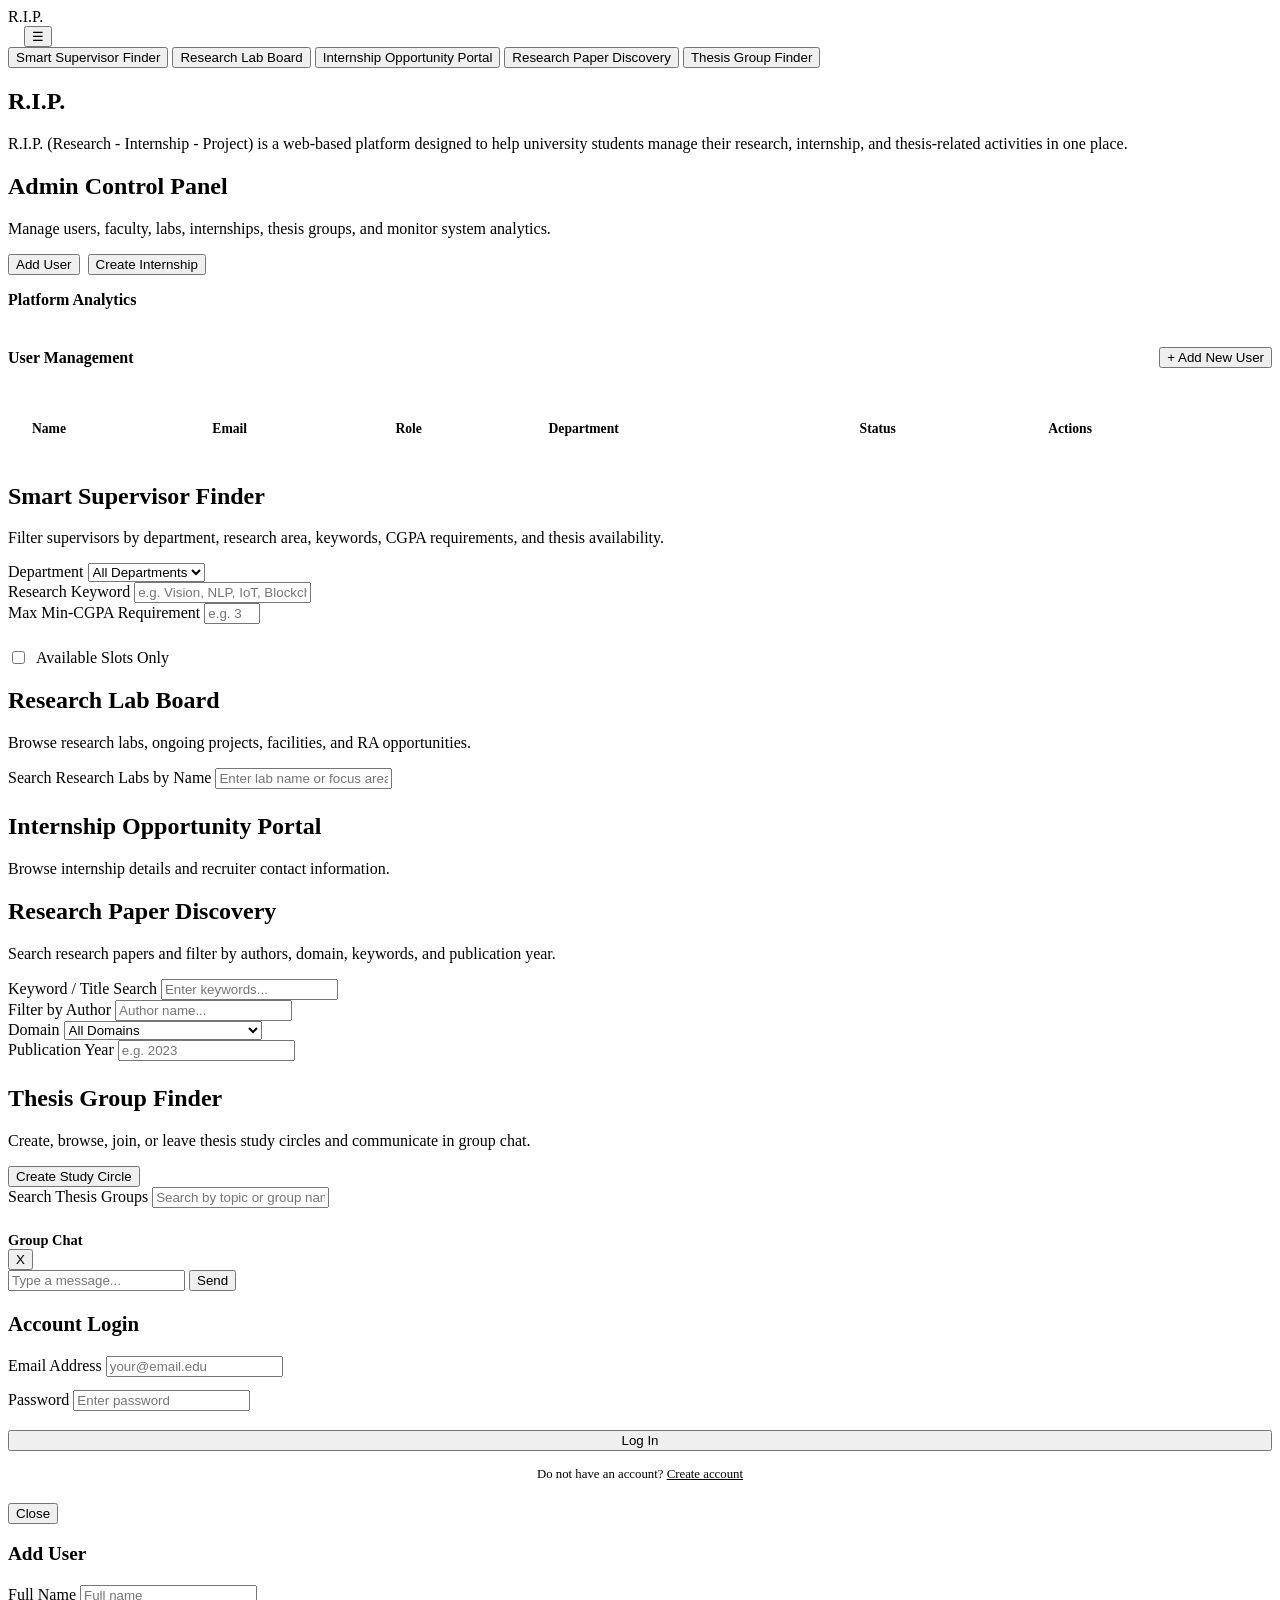
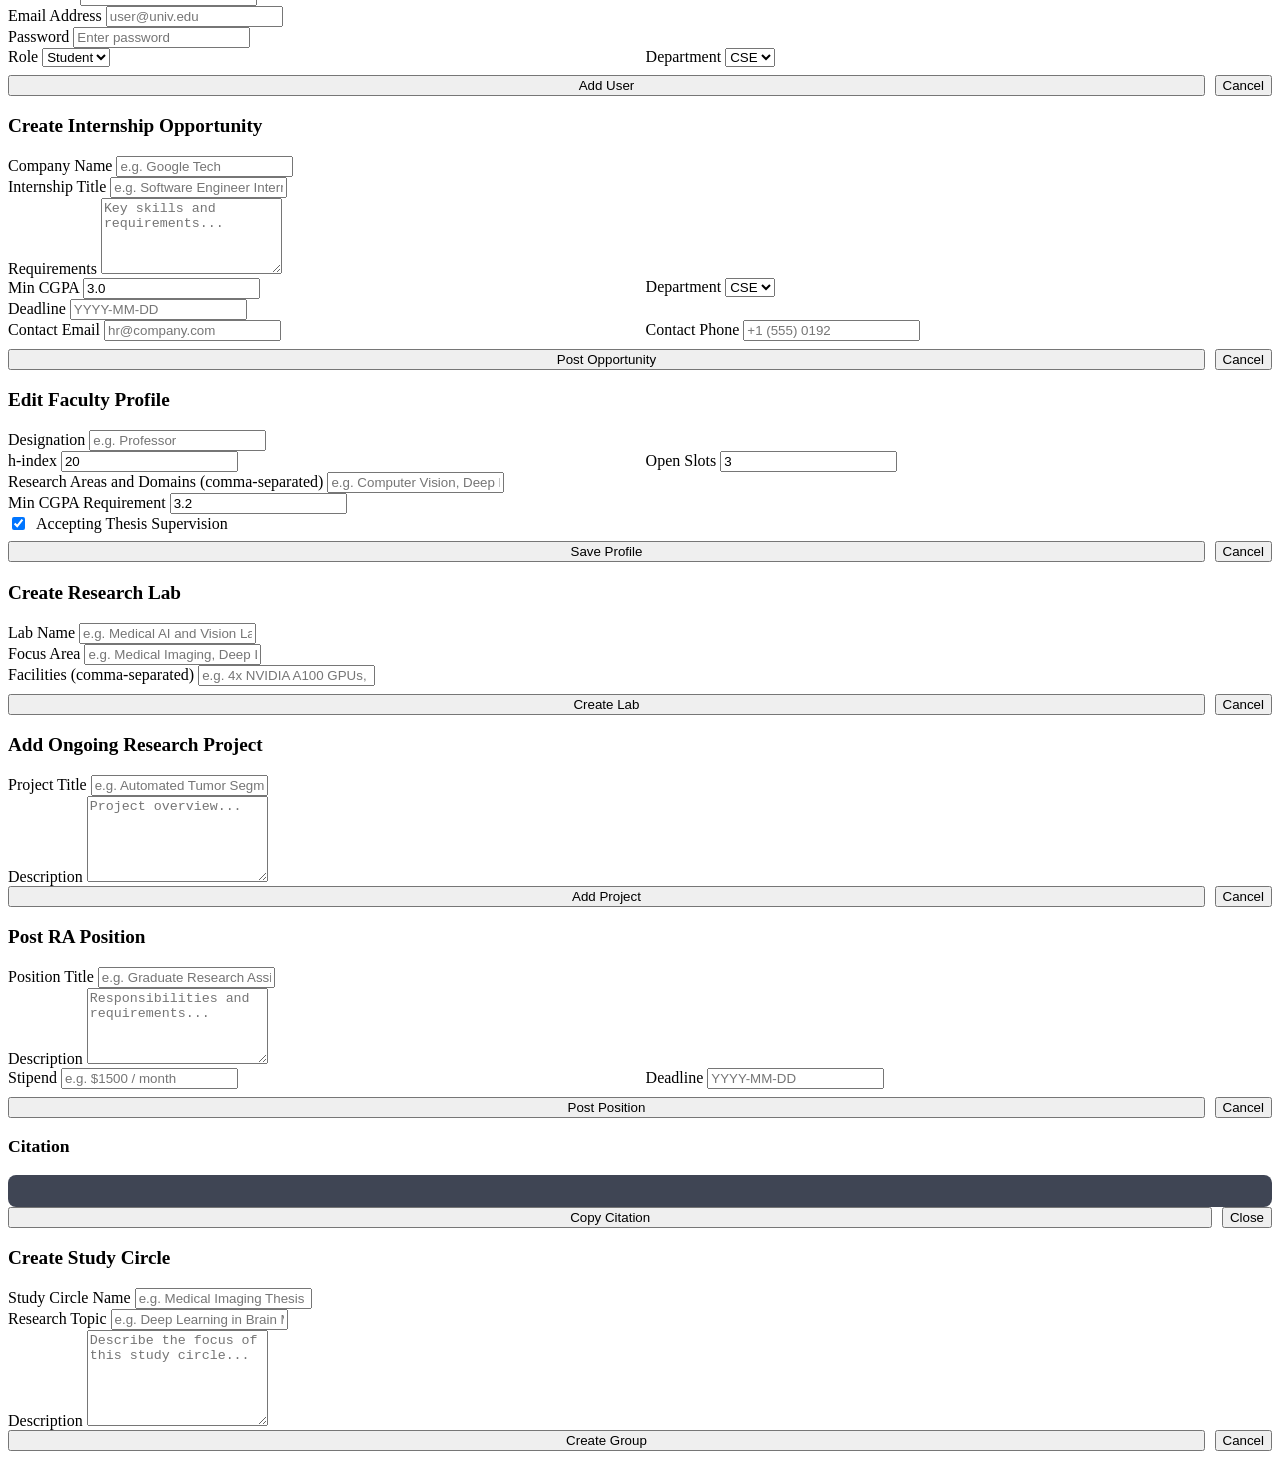
==== rip_app_v2/templates/index.html @ b1d3bd8e "Initial project setup" ====
<!DOCTYPE html>
<html lang="en">
<head>
  <meta charset="UTF-8">
  <meta name="viewport" content="width=device-width, initial-scale=1.0">
  <title>R.I.P. Platform</title>
  <meta name="description" content="R.I.P. (Research - Internship - Project) is a web-based platform designed to help university students manage their research, internship, and thesis-related activities in one place.">
  <link rel="stylesheet" href="/static/css/style.css">
  <link href="https://fonts.googleapis.com/css2?family=Inter:wght@400;500;600;700;800;900&display=swap" rel="stylesheet">
</head>
<body>

<!-- NAVBAR -->
<header>
  <div class="nav-container">
    <div class="brand" onclick="showLandingPage()">
      <span>R.I.P.</span>
    </div>
    <div style="display:flex; align-items:center; gap:1rem;">
      <div id="userNavStatus" class="user-nav-status"></div>
      <button id="hamburgerBtn" class="hamburger-btn" onclick="toggleMenuDrawer()" title="Menu">&#9776;</button>
    </div>
  </div>
</header>

<!-- HAMBURGER MENU DRAWER -->
<!-- Removed: interest-matching, faculty-explorer, availability-tracker, teammate-finder, discussion-forums -->
<div id="menuDrawer" class="menu-drawer">
  <button id="adminMenuItem" class="menu-item" style="display:none; color:var(--accent-pink); font-weight:700;" onclick="switchView('admin-panel')">Admin Control Panel</button>
  <button class="menu-item" onclick="switchView('supervisor-finder')">Smart Supervisor Finder</button>
  <button class="menu-item" onclick="switchView('lab-board')">Research Lab Board</button>
  <button class="menu-item" onclick="switchView('internship-portal')">Internship Opportunity Portal</button>
  <button class="menu-item" onclick="switchView('paper-discovery')">Research Paper Discovery</button>
  <button id="thesisGroupMenuItem" class="menu-item" onclick="switchView('thesis-groups')">Thesis Group Finder</button>
</div>

<!-- MAIN WRAPPER -->
<div class="main-wrapper">
  <main class="content-area">

    <!-- LANDING PAGE (DEFAULT) -->
    <section id="landing-panel" class="view-panel active">
      <div class="landing-container">
        <h1 class="landing-title">R.I.P.</h1>
        <p class="landing-description">
          R.I.P. (Research - Internship - Project) is a web-based platform designed to help university students manage their research, internship, and thesis-related activities in one place.
        </p>
        <div id="landingAuthSection"></div>
      </div>
    </section>

    <!-- ADMIN CONTROL PANEL -->
    <section id="admin-panel" class="view-panel">
      <div class="panel-header">
        <div>
          <h2 class="panel-title" style="color:var(--accent-pink);">Admin Control Panel</h2>
          <p class="panel-subtitle">Manage users, faculty, labs, internships, thesis groups, and monitor system analytics.</p>
        </div>
        <div style="display:flex; gap:0.5rem;">
          <button class="btn btn-sm btn-cyan" onclick="openAddUserModal()">Add User</button>
          <button class="btn btn-sm btn-secondary" onclick="openAdminAddInternshipModal()">Create Internship</button>
        </div>
      </div>

      <div style="margin-bottom:1.5rem;">
        <h3 style="font-size:1rem; font-weight:700; margin-bottom:0.8rem;">Platform Analytics</h3>
        <div id="adminStatsContainer"></div>
      </div>

      <div>
        <div style="display:flex; justify-content:space-between; align-items:center; margin-bottom:0.8rem;">
          <h3 style="font-size:1rem; font-weight:700;">User Management</h3>
          <button class="btn btn-sm btn-cyan" onclick="openAddUserModal()">+ Add New User</button>
        </div>
        <div style="overflow-x:auto; background:var(--bg-card); border:1px solid var(--border-color); border-radius:var(--radius); padding:1rem;">
          <table style="width:100%; border-collapse:collapse; text-align:left; font-size:0.85rem;">
            <thead>
              <tr style="border-bottom:1px solid var(--border-color); color:var(--text-muted);">
                <th style="padding:0.6rem 0.5rem;">Name</th>
                <th style="padding:0.6rem 0.5rem;">Email</th>
                <th style="padding:0.6rem 0.5rem;">Role</th>
                <th style="padding:0.6rem 0.5rem;">Department</th>
                <th style="padding:0.6rem 0.5rem;">Status</th>
                <th style="padding:0.6rem 0.5rem;">Actions</th>
              </tr>
            </thead>
            <tbody id="adminUsersTableBody"></tbody>
          </table>
        </div>
      </div>
    </section>

    <!-- FEATURE 1: Smart Supervisor Finder (KEPT) -->
    <section id="supervisor-finder" class="view-panel">
      <div class="panel-header">
        <div>
          <h2 class="panel-title">Smart Supervisor Finder</h2>
          <p class="panel-subtitle">Filter supervisors by department, research area, keywords, CGPA requirements, and thesis availability.</p>
        </div>
      </div>
      <div class="form-grid">
        <div class="form-group">
          <label>Department</label>
          <select id="finderDept" onchange="loadSupervisors()">
            <option value="">All Departments</option>
            <option value="CSE">CSE</option>
            <option value="EEE">EEE</option>
            <option value="BBA">BBA</option>
          </select>
        </div>
        <div class="form-group">
          <label>Research Keyword</label>
          <input type="text" id="finderKeyword" placeholder="e.g. Vision, NLP, IoT, Blockchain" oninput="loadSupervisors()">
        </div>
        <div class="form-group">
          <label>Max Min-CGPA Requirement</label>
          <input type="number" step="0.1" min="0" max="4" id="finderCgpa" placeholder="e.g. 3.5" oninput="loadSupervisors()">
        </div>
        <div class="form-group" style="display:flex; align-items:center; gap:0.5rem; margin-top:1.5rem;">
          <input type="checkbox" id="finderAvail" onchange="loadSupervisors()" style="width:auto; accent-color:var(--accent-cyan);">
          <label for="finderAvail" style="cursor:pointer;">Available Slots Only</label>
        </div>
      </div>
      <div class="card-grid" id="supervisorList"></div>
    </section>

    <!-- FEATURE 2: Research Lab Board (KEPT) -->
    <section id="lab-board" class="view-panel">
      <div class="panel-header">
        <div>
          <h2 class="panel-title">Research Lab Board</h2>
          <p class="panel-subtitle">Browse research labs, ongoing projects, facilities, and RA opportunities.</p>
        </div>
        <button id="createLabBtn" class="btn btn-sm btn-cyan" style="display:none;" onclick="openCreateLabModal()">Create Research Lab</button>
      </div>
      <div class="form-group" style="max-width:400px; margin-bottom:1.5rem;">
        <label>Search Research Labs by Name</label>
        <input type="text" id="labSearchInput" placeholder="Enter lab name or focus area..." oninput="loadLabBoard()">
      </div>
      <div class="card-grid" id="labList"></div>
    </section>

    <!-- FEATURE 3: Internship Opportunity Portal (KEPT) -->
    <section id="internship-portal" class="view-panel">
      <div class="panel-header">
        <div>
          <h2 class="panel-title">Internship Opportunity Portal</h2>
          <p class="panel-subtitle">Browse internship details and recruiter contact information.</p>
        </div>
        <button id="adminAddInternshipBtn" class="btn btn-sm btn-cyan" style="display:none;" onclick="openAdminAddInternshipModal()">Create Internship</button>
      </div>
      <div class="card-grid" id="internshipList"></div>
    </section>

    <!-- FEATURE 4: Research Paper Discovery (KEPT) -->
    <section id="paper-discovery" class="view-panel">
      <div class="panel-header">
        <div>
          <h2 class="panel-title">Research Paper Discovery</h2>
          <p class="panel-subtitle">Search research papers and filter by authors, domain, keywords, and publication year.</p>
        </div>
      </div>
      <div class="form-grid" style="margin-bottom:1.5rem;">
        <div class="form-group">
          <label>Keyword / Title Search</label>
          <input type="text" id="paperSearchInput" placeholder="Enter keywords..." list="paperSuggestions" oninput="runPaperSearch()">
          <datalist id="paperSuggestions"></datalist>
        </div>
        <div class="form-group">
          <label>Filter by Author</label>
          <input type="text" id="paperAuthorFilter" placeholder="Author name..." oninput="runPaperSearch()">
        </div>
        <div class="form-group">
          <label>Domain</label>
          <select id="paperDomainFilter" onchange="runPaperSearch()">
            <option value="">All Domains</option>
            <option value="Computer Vision">Computer Vision</option>
            <option value="Natural Language Processing">Natural Language Processing</option>
            <option value="Cybersecurity">Cybersecurity</option>
            <option value="Robotics & IoT">Robotics & IoT</option>
          </select>
        </div>
        <div class="form-group">
          <label>Publication Year</label>
          <input type="number" id="paperYearFilter" placeholder="e.g. 2023" oninput="runPaperSearch()">
        </div>
      </div>
      <div class="card-grid" id="paperList"></div>
    </section>

    <!-- FEATURE 5: Thesis Group Finder (KEPT) -->
    <section id="thesis-groups" class="view-panel">
      <div class="panel-header">
        <div>
          <h2 class="panel-title">Thesis Group Finder</h2>
          <p class="panel-subtitle">Create, browse, join, or leave thesis study circles and communicate in group chat.</p>
        </div>
        <button class="btn btn-sm btn-cyan" onclick="openNewGroupModal()">Create Study Circle</button>
      </div>
      <div class="form-group" style="max-width:400px; margin-bottom:1.5rem;">
        <label>Search Thesis Groups</label>
        <input type="text" id="groupSearchInput" placeholder="Search by topic or group name..." oninput="loadThesisGroups()">
      </div>
      <div class="card-grid" id="thesisGroupList"></div>
    </section>

  </main>
</div>

<!-- REAL-TIME GROUP CHAT DRAWER -->
<div id="chatDrawer" class="chat-drawer">
  <div class="chat-header">
    <div id="chatHeaderTitle" style="font-weight:700; font-size:0.9rem;">Group Chat</div>
    <button class="btn btn-sm btn-secondary" onclick="closeChat()">X</button>
  </div>
  <div id="chatMessages" class="chat-messages"></div>
  <div class="chat-input-row">
    <input type="text" id="chatInput" placeholder="Type a message..." onkeydown="if(event.key==='Enter') sendChatMessage()">
    <button class="btn btn-sm" onclick="sendChatMessage()">Send</button>
  </div>
</div>

<!-- AUTHENTICATION MODAL -->
<div id="authModal" class="modal-overlay">
  <div class="modal-box">
    <h3 id="authModalTitle" style="font-size:1.3rem; font-weight:700;">Account Login</h3>
    <div id="loginForm">
      <div class="form-group" style="margin-bottom:0.8rem;">
        <label>Email Address</label>
        <input type="email" id="loginEmail" placeholder="your@email.edu">
      </div>
      <div class="form-group" style="margin-bottom:1.2rem;">
        <label>Password</label>
        <input type="password" id="loginPassword" placeholder="Enter password">
      </div>
      <button class="btn btn-cyan" style="width:100%;" onclick="submitLogin()">Log In</button>
      <p style="font-size:0.8rem; color:var(--text-muted); text-align:center; margin-top:1rem;">
        Do not have an account? <a href="#" onclick="toggleAuthMode('signup')" style="color:var(--accent-cyan);">Create account</a>
      </p>
    </div>
    <div id="signupForm" style="display:none;">
      <div class="form-group" style="margin-bottom:0.7rem;">
        <label>Full Name</label>
        <input type="text" id="signupName" placeholder="Full name">
      </div>
      <div class="form-group" style="margin-bottom:0.7rem;">
        <label>Email Address</label>
        <input type="email" id="signupEmail" placeholder="your@email.edu">
      </div>
      <div class="form-group" style="margin-bottom:0.7rem;">
        <label>Password (Minimum 8 characters)</label>
        <input type="password" id="signupPassword" minlength="8" placeholder="At least 8 characters">
      </div>
      <div style="display:grid; grid-template-columns:1fr 1fr; gap:0.7rem; margin-bottom:0.7rem;">
        <div class="form-group">
          <label>Role</label>
          <select id="signupRole">
            <option value="Student">Student</option>
            <option value="Faculty">Faculty</option>
            <option value="Admin">Admin</option>
          </select>
        </div>
        <div class="form-group">
          <label>Department</label>
          <select id="signupDept">
            <option value="CSE">CSE</option>
            <option value="EEE">EEE</option>
            <option value="BBA">BBA</option>
          </select>
        </div>
      </div>
      <button class="btn btn-cyan" style="width:100%; margin-top:0.5rem;" onclick="submitSignup()">Create Account</button>
      <p style="font-size:0.8rem; color:var(--text-muted); text-align:center; margin-top:1rem;">
        Already have an account? <a href="#" onclick="toggleAuthMode('login')" style="color:var(--accent-cyan);">Log in</a>
      </p>
    </div>
    <button class="btn btn-secondary btn-sm" style="align-self:center; margin-top:0.5rem;" onclick="closeAuthModal()">Close</button>
  </div>
</div>

<!-- ADMIN ADD USER MODAL -->
<div id="addUserModal" class="modal-overlay">
  <div class="modal-box">
    <h3 style="font-size:1.2rem; font-weight:700;">Add User</h3>
    <div class="form-group">
      <label>Full Name</label>
      <input type="text" id="addUserName" placeholder="Full name">
    </div>
    <div class="form-group">
      <label>Email Address</label>
      <input type="email" id="addUserEmail" placeholder="user@univ.edu">
    </div>
    <div class="form-group">
      <label>Password</label>
      <input type="password" id="addUserPassword" placeholder="Enter password">
    </div>
    <div style="display:grid; grid-template-columns:1fr 1fr; gap:0.7rem;">
      <div class="form-group">
        <label>Role</label>
        <select id="addUserRole">
          <option value="Student">Student</option>
          <option value="Faculty">Faculty</option>
          <option value="Admin">Admin</option>
        </select>
      </div>
      <div class="form-group">
        <label>Department</label>
        <select id="addUserDept">
          <option value="CSE">CSE</option>
          <option value="EEE">EEE</option>
          <option value="BBA">BBA</option>
        </select>
      </div>
    </div>
    <div style="display:flex; gap:0.6rem; margin-top:0.5rem;">
      <button class="btn btn-cyan" style="flex:1;" onclick="submitAddUser()">Add User</button>
      <button class="btn btn-secondary" onclick="closeAddUserModal()">Cancel</button>
    </div>
  </div>
</div>

<!-- ADMIN CREATE INTERNSHIP MODAL -->
<div id="adminInternshipModal" class="modal-overlay">
  <div class="modal-box">
    <h3 style="font-size:1.2rem; font-weight:700;">Create Internship Opportunity</h3>
    <div class="form-group">
      <label>Company Name</label>
      <input type="text" id="adminIntCompany" placeholder="e.g. Google Tech">
    </div>
    <div class="form-group">
      <label>Internship Title</label>
      <input type="text" id="adminIntTitle" placeholder="e.g. Software Engineer Intern">
    </div>
    <div class="form-group">
      <label>Requirements</label>
      <textarea id="adminIntReqs" placeholder="Key skills and requirements..." style="height:70px;"></textarea>
    </div>
    <div style="display:grid; grid-template-columns:1fr 1fr; gap:0.7rem;">
      <div class="form-group">
        <label>Min CGPA</label>
        <input type="number" step="0.1" id="adminIntCgpa" value="3.0">
      </div>
      <div class="form-group">
        <label>Department</label>
        <select id="adminIntDept">
          <option value="CSE">CSE</option>
          <option value="EEE">EEE</option>
          <option value="BBA">BBA</option>
        </select>
      </div>
    </div>
    <div class="form-group">
      <label>Deadline</label>
      <input type="text" id="adminIntDeadline" placeholder="YYYY-MM-DD">
    </div>
    <div style="display:grid; grid-template-columns:1fr 1fr; gap:0.7rem;">
      <div class="form-group">
        <label>Contact Email</label>
        <input type="email" id="adminIntEmail" placeholder="hr@company.com">
      </div>
      <div class="form-group">
        <label>Contact Phone</label>
        <input type="text" id="adminIntPhone" placeholder="+1 (555) 0192">
      </div>
    </div>
    <div style="display:flex; gap:0.6rem; margin-top:0.5rem;">
      <button class="btn btn-cyan" style="flex:1;" onclick="submitAdminAddInternship()">Post Opportunity</button>
      <button class="btn btn-secondary" onclick="closeAdminAddInternshipModal()">Cancel</button>
    </div>
  </div>
</div>

<!-- FACULTY EDIT PROFILE MODAL -->
<div id="editFacultyProfileModal" class="modal-overlay">
  <div class="modal-box">
    <h3 style="font-size:1.2rem; font-weight:700;">Edit Faculty Profile</h3>
    <div class="form-group">
      <label>Designation</label>
      <input type="text" id="editFacDesignation" placeholder="e.g. Professor">
    </div>
    <div style="display:grid; grid-template-columns:1fr 1fr; gap:0.7rem;">
      <div class="form-group">
        <label>h-index</label>
        <input type="number" id="editFacHIndex" value="20">
      </div>
      <div class="form-group">
        <label>Open Slots</label>
        <input type="number" id="editFacSlots" value="3">
      </div>
    </div>
    <div class="form-group">
      <label>Research Areas and Domains (comma-separated)</label>
      <input type="text" id="editFacDomains" placeholder="e.g. Computer Vision, Deep Learning">
    </div>
    <div class="form-group">
      <label>Min CGPA Requirement</label>
      <input type="number" step="0.1" id="editFacMinCgpa" value="3.2">
    </div>
    <div class="form-group" style="display:flex; align-items:center; gap:0.5rem;">
      <input type="checkbox" id="editFacThesisAvail" checked style="width:auto; accent-color:var(--accent-cyan);">
      <label for="editFacThesisAvail" style="cursor:pointer;">Accepting Thesis Supervision</label>
    </div>
    <div style="display:flex; gap:0.6rem; margin-top:0.5rem;">
      <button class="btn btn-cyan" style="flex:1;" onclick="submitEditFacultyProfile()">Save Profile</button>
      <button class="btn btn-secondary" onclick="closeEditFacultyProfileModal()">Cancel</button>
    </div>
  </div>
</div>

<!-- FACULTY CREATE LAB MODAL -->
<div id="createLabModal" class="modal-overlay">
  <div class="modal-box">
    <h3 style="font-size:1.2rem; font-weight:700;">Create Research Lab</h3>
    <div class="form-group">
      <label>Lab Name</label>
      <input type="text" id="newLabName" placeholder="e.g. Medical AI and Vision Lab">
    </div>
    <div class="form-group">
      <label>Focus Area</label>
      <input type="text" id="newLabArea" placeholder="e.g. Medical Imaging, Deep Learning">
    </div>
    <div class="form-group">
      <label>Facilities (comma-separated)</label>
      <input type="text" id="newLabFacilities" placeholder="e.g. 4x NVIDIA A100 GPUs, Brain MRI Dataset">
    </div>
    <div style="display:flex; gap:0.6rem; margin-top:0.5rem;">
      <button class="btn btn-cyan" style="flex:1;" onclick="submitCreateLab()">Create Lab</button>
      <button class="btn btn-secondary" onclick="closeCreateLabModal()">Cancel</button>
    </div>
  </div>
</div>

<!-- FACULTY ADD LAB PROJECT MODAL -->
<div id="addLabProjectModal" class="modal-overlay">
  <div class="modal-box">
    <h3 style="font-size:1.2rem; font-weight:700;">Add Ongoing Research Project</h3>
    <div class="form-group">
      <label>Project Title</label>
      <input type="text" id="newProjectLabTitle" placeholder="e.g. Automated Tumor Segmentation">
    </div>
    <div class="form-group">
      <label>Description</label>
      <textarea id="newProjectLabDesc" placeholder="Project overview..." style="height:80px;"></textarea>
    </div>
    <div style="display:flex; gap:0.6rem;">
      <button class="btn btn-cyan" style="flex:1;" onclick="submitAddLabProject()">Add Project</button>
      <button class="btn btn-secondary" onclick="closeAddLabProjectModal()">Cancel</button>
    </div>
  </div>
</div>

<!-- FACULTY POST RA OPPORTUNITY MODAL -->
<div id="postRaModal" class="modal-overlay">
  <div class="modal-box">
    <h3 style="font-size:1.2rem; font-weight:700;">Post RA Position</h3>
    <div class="form-group">
      <label>Position Title</label>
      <input type="text" id="newRaTitle" placeholder="e.g. Graduate Research Assistant">
    </div>
    <div class="form-group">
      <label>Description</label>
      <textarea id="newRaDesc" placeholder="Responsibilities and requirements..." style="height:70px;"></textarea>
    </div>
    <div style="display:grid; grid-template-columns:1fr 1fr; gap:0.7rem;">
      <div class="form-group">
        <label>Stipend</label>
        <input type="text" id="newRaStipend" placeholder="e.g. $1500 / month">
      </div>
      <div class="form-group">
        <label>Deadline</label>
        <input type="text" id="newRaDeadline" placeholder="YYYY-MM-DD">
      </div>
    </div>
    <div style="display:flex; gap:0.6rem; margin-top:0.5rem;">
      <button class="btn btn-cyan" style="flex:1;" onclick="submitPostRa()">Post Position</button>
      <button class="btn btn-secondary" onclick="closePostRaModal()">Cancel</button>
    </div>
  </div>
</div>

<!-- CITATION MODAL -->
<div id="citationModal" class="modal-overlay">
  <div class="modal-box">
    <h3 id="citationStyle" style="font-size:1.1rem; font-weight:700; color:var(--accent-cyan);">Citation</h3>
    <div id="citationOutput" style="background:rgba(15,23,42,0.8); border:1px solid var(--border-color); border-radius:8px; padding:1rem; font-size:0.87rem; line-height:1.7; user-select:all; white-space:pre-wrap;"></div>
    <div style="display:flex; gap:0.6rem;">
      <button class="btn btn-cyan" onclick="copyCitation()" style="flex:1;">Copy Citation</button>
      <button class="btn btn-secondary" onclick="closeCitationModal()">Close</button>
    </div>
  </div>
</div>

<!-- NEW THESIS GROUP MODAL -->
<div id="newGroupModal" class="modal-overlay">
  <div class="modal-box">
    <h3 style="font-size:1.2rem; font-weight:700;">Create Study Circle</h3>
    <div class="form-group">
      <label>Study Circle Name</label>
      <input type="text" id="newGroupName" placeholder="e.g. Medical Imaging Thesis Circle">
    </div>
    <div class="form-group">
      <label>Research Topic</label>
      <input type="text" id="newGroupTopic" placeholder="e.g. Deep Learning in Brain MRI">
    </div>
    <div class="form-group">
      <label>Description</label>
      <textarea id="newGroupDesc" placeholder="Describe the focus of this study circle..." style="height:90px; resize:vertical;"></textarea>
    </div>
    <div style="display:flex; gap:0.6rem;">
      <button class="btn btn-cyan" style="flex:1;" onclick="submitNewGroup()">Create Group</button>
      <button class="btn btn-secondary" onclick="closeNewGroupModal()">Cancel</button>
    </div>
  </div>
</div>

<script src="/static/js/app.js"></script>
</body>
</html>
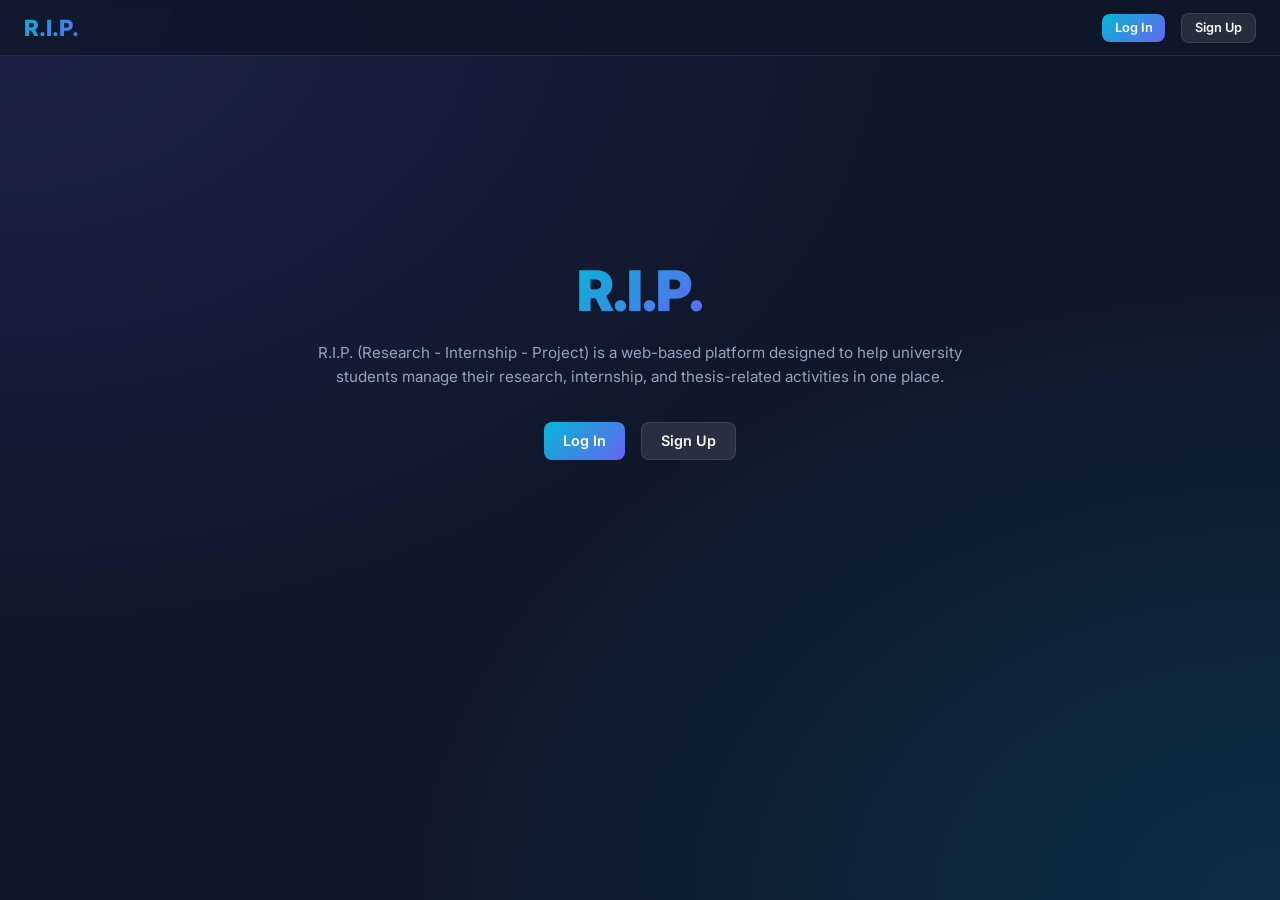
==== commit b75074e3: "Port features to rip_app_v2" ====
--- a/rip_app_v2/templates/index.html
+++ b/rip_app_v2/templates/index.html
@@ -6,6 +6,8 @@
   <title>R.I.P. Platform</title>
   <meta name="description" content="R.I.P. (Research - Internship - Project) is a web-based platform designed to help university students manage their research, internship, and thesis-related activities in one place.">
   <link rel="stylesheet" href="/static/css/style.css">
+  <link rel="stylesheet" href="/static/forums.css">
+  <link rel="stylesheet" href="/static/teammates.css">
   <link href="https://fonts.googleapis.com/css2?family=Inter:wght@400;500;600;700;800;900&display=swap" rel="stylesheet">
 </head>
 <body>
@@ -32,6 +34,9 @@
   <button class="menu-item" onclick="switchView('internship-portal')">Internship Opportunity Portal</button>
   <button class="menu-item" onclick="switchView('paper-discovery')">Research Paper Discovery</button>
   <button id="thesisGroupMenuItem" class="menu-item" onclick="switchView('thesis-groups')">Thesis Group Finder</button>
+  <button class="menu-item" onclick="switchView('discussion-forums')">Discussion Forums</button>
+  <button class="menu-item" onclick="switchView('teammate-finder')">Project Teammate Finder</button>
+  <button class="menu-item" onclick="switchView('availability-tracker')">Availability Tracker</button>
 </div>
 
 <!-- MAIN WRAPPER -->
@@ -90,6 +95,42 @@
       </div>
     </section>
 
+    <!-- FEATURE 6: Discussion Forums -->
+    <section id="discussion-forums" class="view-panel">
+      <div class="panel-header">
+        <div>
+          <h2 class="panel-title">Discussion Forums</h2>
+          <p class="panel-subtitle">Engage with peers, ask questions, and set thread reminders.</p>
+        </div>
+        <button class="btn btn-sm btn-cyan" onclick="Forums.openNewThreadModal()">+ New Thread</button>
+      </div>
+      <div id="forums-app"></div>
+    </section>
+
+    <!-- FEATURE 7: Project Teammate Finder -->
+    <section id="teammate-finder" class="view-panel">
+      <div class="panel-header">
+        <div>
+          <h2 class="panel-title">Project Teammate Finder</h2>
+          <p class="panel-subtitle">Find collaborators for your course projects and research ideas.</p>
+        </div>
+        <button class="btn btn-sm btn-cyan" onclick="Teammates.openNewPostModal()">+ Post Idea</button>
+      </div>
+      <div id="teammates-app"></div>
+    </section>
+
+    <!-- FEATURE 8: Availability Tracker -->
+    <section id="availability-tracker" class="view-panel">
+      <div class="panel-header">
+        <div>
+          <h2 class="panel-title">Availability Tracker</h2>
+          <p class="panel-subtitle">Live tracking of thesis supervision slots across faculty.</p>
+        </div>
+        <button class="btn btn-sm btn-secondary" onclick="loadAvailabilityTracker()">Refresh Status</button>
+      </div>
+      <div class="card-grid" id="trackerContainer" style="grid-template-columns: repeat(auto-fill, minmax(280px, 1fr));"></div>
+    </section>
+
     <!-- FEATURE 1: Smart Supervisor Finder (KEPT) -->
     <section id="supervisor-finder" class="view-panel">
       <div class="panel-header">
@@ -513,6 +554,8 @@
   </div>
 </div>
 
+<script src="/static/forums.js"></script>
+<script src="/static/teammates.js"></script>
 <script src="/static/js/app.js"></script>
 </body>
 </html>
--- a/static/css/style.css
+++ b/static/css/style.css
@@ -0,0 +1,524 @@
+:root {
+  --bg-dark: #0f172a;
+  --bg-card: rgba(30, 41, 59, 0.7);
+  --bg-card-hover: rgba(51, 65, 85, 0.8);
+  --accent-cyan: #06b6d4;
+  --accent-indigo: #6366f1;
+  --accent-purple: #a855f7;
+  --accent-pink: #ec4899;
+  --text-main: #f8fafc;
+  --text-muted: #94a3b8;
+  --border-color: rgba(255, 255, 255, 0.1);
+  --glass-shadow: 0 8px 32px 0 rgba(0, 0, 0, 0.37);
+  --radius: 12px;
+}
+
+* {
+  box-sizing: border-box;
+  margin: 0;
+  padding: 0;
+  font-family: 'Inter', system-ui, -apple-system, sans-serif;
+}
+
+html, body {
+  overflow-y: auto !important;
+  overflow-x: hidden;
+  min-height: 100vh;
+  background-color: var(--bg-dark);
+  background-image: 
+    radial-gradient(at 0% 0%, rgba(99, 102, 241, 0.15) 0px, transparent 50%),
+    radial-gradient(at 100% 100%, rgba(6, 182, 212, 0.15) 0px, transparent 50%);
+  color: var(--text-main);
+}
+
+body {
+  display: flex;
+  flex-direction: column;
+}
+
+/* App Header & Navbar */
+header {
+  background: rgba(15, 23, 42, 0.85);
+  backdrop-filter: blur(12px);
+  border-bottom: 1px solid var(--border-color);
+  position: sticky;
+  top: 0;
+  z-index: 100;
+}
+
+.nav-container {
+  max-width: 1400px;
+  margin: 0 auto;
+  padding: 0.8rem 1.5rem;
+  display: flex;
+  justify-content: space-between;
+  align-items: center;
+}
+
+.brand {
+  display: flex;
+  align-items: center;
+  gap: 0.75rem;
+  font-size: 1.4rem;
+  font-weight: 800;
+  background: linear-gradient(135deg, var(--accent-cyan), var(--accent-indigo));
+  -webkit-background-clip: text;
+  -webkit-text-fill-color: transparent;
+  cursor: pointer;
+}
+
+.user-nav-status {
+  display: flex;
+  align-items: center;
+  gap: 1rem;
+}
+
+.user-chip {
+  display: flex;
+  align-items: center;
+  gap: 0.5rem;
+  background: var(--bg-card);
+  padding: 0.4rem 0.9rem;
+  border-radius: 30px;
+  border: 1px solid var(--border-color);
+  font-size: 0.85rem;
+}
+
+.role-pill {
+  font-size: 0.7rem;
+  text-transform: uppercase;
+  font-weight: 700;
+  padding: 0.15rem 0.5rem;
+  border-radius: 10px;
+}
+.role-Student { background: rgba(6, 182, 212, 0.2); color: var(--accent-cyan); }
+.role-Faculty { background: rgba(168, 85, 247, 0.2); color: var(--accent-purple); }
+.role-Admin { background: rgba(236, 72, 153, 0.2); color: var(--accent-pink); }
+
+/* Hamburger Menu Button & Drawer */
+.hamburger-btn {
+  background: var(--bg-card);
+  border: 1px solid var(--border-color);
+  color: var(--text-main);
+  font-size: 1.3rem;
+  padding: 0.4rem 0.8rem;
+  border-radius: 8px;
+  cursor: pointer;
+  display: none;
+  align-items: center;
+  justify-content: center;
+}
+.hamburger-btn:hover {
+  background: var(--bg-card-hover);
+}
+
+.menu-drawer {
+  position: fixed;
+  top: 60px;
+  right: 1.5rem;
+  background: rgba(15, 23, 42, 0.95);
+  backdrop-filter: blur(16px);
+  border: 1px solid var(--border-color);
+  border-radius: var(--radius);
+  padding: 0.8rem;
+  display: none;
+  flex-direction: column;
+  gap: 0.3rem;
+  z-index: 200;
+  width: 280px;
+  box-shadow: var(--glass-shadow);
+}
+.menu-drawer.open {
+  display: flex;
+}
+
+.menu-item {
+  padding: 0.7rem 1rem;
+  border-radius: 8px;
+  color: var(--text-main);
+  font-size: 0.9rem;
+  font-weight: 500;
+  cursor: pointer;
+  transition: all 0.2s ease;
+  background: transparent;
+  border: none;
+  text-align: left;
+}
+.menu-item:hover, .menu-item.active {
+  background: rgba(6, 182, 212, 0.15);
+  color: var(--accent-cyan);
+}
+
+/* Layout */
+.main-wrapper {
+  max-width: 1200px;
+  margin: 0 auto;
+  padding: 2rem 1.5rem;
+  width: 100%;
+  flex: 1;
+}
+
+.content-area {
+  width: 100%;
+}
+
+.view-panel {
+  display: none;
+  flex-direction: column;
+  gap: 1.5rem;
+}
+
+.view-panel.active {
+  display: flex;
+}
+
+.panel-header {
+  display: flex;
+  justify-content: space-between;
+  align-items: flex-start;
+  border-bottom: 1px solid var(--border-color);
+  padding-bottom: 1rem;
+  flex-wrap: wrap;
+  gap: 0.8rem;
+}
+
+.panel-title {
+  font-size: 1.6rem;
+  font-weight: 800;
+}
+
+.panel-subtitle {
+  color: var(--text-muted);
+  font-size: 0.9rem;
+  margin-top: 0.3rem;
+}
+
+/* Landing Page Hero */
+.landing-container {
+  display: flex;
+  flex-direction: column;
+  align-items: center;
+  justify-content: center;
+  text-align: center;
+  min-height: 60vh;
+  padding: 3rem 1rem;
+}
+
+.landing-title {
+  font-size: 3.5rem;
+  font-weight: 900;
+  letter-spacing: -1px;
+  background: linear-gradient(135deg, var(--accent-cyan), var(--accent-indigo));
+  -webkit-background-clip: text;
+  -webkit-text-fill-color: transparent;
+  margin-bottom: 1rem;
+}
+
+.landing-description {
+  font-size: 0.95rem;
+  color: var(--text-muted);
+  max-width: 650px;
+  line-height: 1.6;
+  margin-bottom: 2rem;
+}
+
+.landing-auth-buttons {
+  display: flex;
+  gap: 1rem;
+  justify-content: center;
+}
+
+/* Cards Grid */
+.card-grid {
+  display: grid;
+  grid-template-columns: repeat(auto-fill, minmax(320px, 1fr));
+  gap: 1.5rem;
+}
+
+.card {
+  background: var(--bg-card);
+  border: 1px solid var(--border-color);
+  border-radius: var(--radius);
+  padding: 1.4rem;
+  display: flex;
+  flex-direction: column;
+  gap: 0.8rem;
+  transition: transform 0.2s ease, border-color 0.2s ease;
+}
+
+.card:hover {
+  transform: translateY(-2px);
+  border-color: rgba(6, 182, 212, 0.4);
+}
+
+.card-title {
+  font-size: 1.1rem;
+  font-weight: 700;
+}
+
+/* Tags & Pills */
+.tags-list {
+  display: flex;
+  flex-wrap: wrap;
+  gap: 0.4rem;
+}
+
+.tag {
+  background: rgba(255, 255, 255, 0.05);
+  border: 1px solid var(--border-color);
+  padding: 0.2rem 0.6rem;
+  border-radius: 6px;
+  font-size: 0.75rem;
+  color: var(--text-main);
+}
+
+.match-badge {
+  background: linear-gradient(135deg, var(--accent-cyan), var(--accent-indigo));
+  color: white;
+  font-weight: 800;
+  font-size: 0.8rem;
+  padding: 0.3rem 0.7rem;
+  border-radius: 20px;
+}
+
+/* Form Controls */
+.form-grid {
+  display: grid;
+  grid-template-columns: repeat(auto-fit, minmax(220px, 1fr));
+  gap: 1rem;
+  background: var(--bg-card);
+  padding: 1.2rem;
+  border-radius: var(--radius);
+  border: 1px solid var(--border-color);
+}
+
+.form-group {
+  display: flex;
+  flex-direction: column;
+  gap: 0.4rem;
+}
+
+.form-group label {
+  font-size: 0.8rem;
+  font-weight: 600;
+  color: var(--text-muted);
+}
+
+input[type="text"], input[type="email"], input[type="password"], input[type="number"], select, textarea {
+  background: rgba(15, 23, 42, 0.8);
+  border: 1px solid var(--border-color);
+  color: var(--text-main);
+  padding: 0.6rem 0.9rem;
+  border-radius: 8px;
+  font-size: 0.9rem;
+  outline: none;
+}
+
+input:focus, select:focus, textarea:focus {
+  border-color: var(--accent-cyan);
+}
+
+/* Buttons */
+.btn {
+  padding: 0.6rem 1.2rem;
+  border-radius: 8px;
+  font-weight: 600;
+  font-size: 0.9rem;
+  cursor: pointer;
+  border: none;
+  transition: opacity 0.2s ease, transform 0.1s ease;
+  display: inline-flex;
+  align-items: center;
+  justify-content: center;
+  gap: 0.5rem;
+}
+.btn:hover { opacity: 0.9; }
+.btn:active { transform: scale(0.98); }
+
+.btn-cyan {
+  background: linear-gradient(135deg, var(--accent-cyan), var(--accent-indigo));
+  color: white;
+}
+
+.btn-secondary {
+  background: rgba(255, 255, 255, 0.1);
+  color: var(--text-main);
+  border: 1px solid var(--border-color);
+}
+
+.btn-danger {
+  background: rgba(239, 68, 68, 0.2);
+  color: #ef4444;
+  border: 1px solid rgba(239, 68, 68, 0.3);
+}
+
+.btn-sm {
+  padding: 0.4rem 0.8rem;
+  font-size: 0.8rem;
+}
+
+/* Real-time Chat Drawer */
+.chat-drawer {
+  position: fixed;
+  bottom: 0;
+  right: 2rem;
+  width: 360px;
+  height: 480px;
+  background: var(--bg-dark);
+  border: 1px solid var(--border-color);
+  border-radius: 12px 12px 0 0;
+  box-shadow: var(--glass-shadow);
+  display: none;
+  flex-direction: column;
+  z-index: 200;
+}
+
+.chat-drawer.open {
+  display: flex;
+}
+
+.chat-header {
+  background: var(--bg-card);
+  padding: 0.8rem 1rem;
+  border-bottom: 1px solid var(--border-color);
+  display: flex;
+  justify-content: space-between;
+  align-items: center;
+}
+
+.chat-messages {
+  flex: 1;
+  padding: 1rem;
+  overflow-y: auto;
+  display: flex;
+  flex-direction: column;
+  gap: 0.75rem;
+}
+
+.chat-bubble {
+  max-width: 80%;
+  padding: 0.6rem 0.85rem;
+  border-radius: 12px;
+  font-size: 0.85rem;
+  line-height: 1.4;
+}
+
+.chat-bubble.mine {
+  align-self: flex-end;
+  background: linear-gradient(135deg, var(--accent-indigo), var(--accent-purple));
+  color: white;
+}
+
+.chat-bubble.other {
+  align-self: flex-start;
+  background: var(--bg-card);
+  border: 1px solid var(--border-color);
+  color: var(--text-main);
+}
+
+.chat-input-row {
+  padding: 0.6rem;
+  border-top: 1px solid var(--border-color);
+  display: flex;
+  gap: 0.5rem;
+  background: var(--bg-card);
+}
+
+/* Modal Window (Scrollable) */
+.modal-overlay {
+  position: fixed;
+  top: 0; left: 0; right: 0; bottom: 0;
+  background: rgba(0,0,0,0.75);
+  backdrop-filter: blur(6px);
+  display: none;
+  justify-content: center;
+  align-items: center;
+  z-index: 300;
+  padding: 1.5rem;
+  overflow-y: auto;
+}
+
+.modal-overlay.open {
+  display: flex;
+}
+
+.modal-box {
+  background: var(--bg-dark);
+  border: 1px solid var(--border-color);
+  border-radius: var(--radius);
+  width: 90%;
+  max-width: 520px;
+  padding: 1.8rem;
+  box-shadow: var(--glass-shadow);
+  display: flex;
+  flex-direction: column;
+  gap: 1.2rem;
+  max-height: 90vh;
+  overflow-y: auto;
+}
+
+/* Availability Tracker Styles */
+.tracker-card {
+  background: var(--bg-card);
+  border: 1px solid var(--border-color);
+  border-radius: 16px;
+  padding: 1.5rem;
+  display: flex;
+  flex-direction: column;
+  gap: 1rem;
+  box-shadow: var(--glass-shadow);
+  transition: transform 0.2s ease, box-shadow 0.2s ease;
+}
+
+.tracker-card:hover {
+  transform: translateY(-3px);
+  box-shadow: 0 10px 20px rgba(0, 0, 0, 0.2);
+  border-color: var(--accent-cyan);
+}
+
+.tracker-header {
+  display: flex;
+  justify-content: space-between;
+  align-items: flex-start;
+}
+
+.tracker-badge {
+  padding: 0.4rem 0.8rem;
+  border-radius: 999px;
+  font-size: 0.75rem;
+  font-weight: 700;
+  text-transform: uppercase;
+  letter-spacing: 0.5px;
+}
+
+.tracker-badge.available {
+  background: rgba(16, 185, 129, 0.15);
+  color: #10b981;
+  border: 1px solid rgba(16, 185, 129, 0.3);
+}
+
+.tracker-badge.full {
+  background: rgba(239, 68, 68, 0.15);
+  color: #ef4444;
+  border: 1px solid rgba(239, 68, 68, 0.3);
+}
+
+.tracker-slots {
+  text-align: center;
+  background: rgba(255, 255, 255, 0.03);
+  border-radius: 8px;
+  padding: 1rem;
+  margin-top: auto;
+}
+
+.tracker-slots h3 {
+  font-size: 2rem;
+  color: var(--text-color);
+  margin-bottom: 0.2rem;
+}
+
+.tracker-slots p {
+  font-size: 0.8rem;
+  color: var(--text-muted);
+}
+
--- a/static/forums.css
+++ b/static/forums.css
@@ -0,0 +1,310 @@
+/* Discussion Forums Styling */
+.forum-container {
+    padding: 2rem;
+    max-width: 1200px;
+    margin: 0 auto;
+    animation: fadeIn 0.5s ease-in-out;
+}
+
+.forum-header {
+    display: flex;
+    justify-content: space-between;
+    align-items: center;
+    margin-bottom: 2rem;
+    padding-bottom: 1rem;
+    border-bottom: 2px solid rgba(0, 0, 0, 0.05);
+}
+
+.forum-header h2 {
+    font-size: 2rem;
+    font-weight: 700;
+    color: #1f2937;
+    margin: 0;
+}
+
+.forum-layout {
+    display: grid;
+    grid-template-columns: 250px 1fr;
+    gap: 2rem;
+}
+
+/* Sidebar Categories */
+.forum-sidebar ul {
+    list-style: none;
+    padding: 0;
+    margin: 0;
+}
+
+.forum-sidebar li {
+    padding: 1rem 1.5rem;
+    margin-bottom: 0.5rem;
+    border-radius: 12px;
+    cursor: pointer;
+    font-weight: 600;
+    color: #4b5563;
+    transition: all 0.3s ease;
+    background: transparent;
+    border: 1px solid transparent;
+}
+
+.forum-sidebar li:hover {
+    background: rgba(99, 102, 241, 0.05);
+    color: #4f46e5;
+    transform: translateX(5px);
+}
+
+.forum-sidebar li.active {
+    background: linear-gradient(135deg, #4f46e5 0%, #6366f1 100%);
+    color: white;
+    box-shadow: 0 4px 15px rgba(99, 102, 241, 0.3);
+}
+
+/* Thread Cards */
+.thread-card {
+    background: white;
+    border-radius: 16px;
+    padding: 1.5rem;
+    margin-bottom: 1.5rem;
+    box-shadow: 0 4px 6px -1px rgba(0, 0, 0, 0.05), 0 2px 4px -1px rgba(0, 0, 0, 0.03);
+    border: 1px solid rgba(0, 0, 0, 0.05);
+    transition: transform 0.3s ease, box-shadow 0.3s ease;
+}
+
+.thread-card:hover {
+    transform: translateY(-3px);
+    box-shadow: 0 10px 25px -5px rgba(0, 0, 0, 0.1), 0 8px 10px -6px rgba(0, 0, 0, 0.05);
+}
+
+.thread-meta {
+    display: flex;
+    align-items: center;
+    gap: 1rem;
+    font-size: 0.875rem;
+    color: #6b7280;
+    margin-bottom: 1rem;
+}
+
+.thread-meta .badge {
+    background: #e0e7ff;
+    color: #3730a3;
+    padding: 0.25rem 0.75rem;
+    border-radius: 999px;
+    font-weight: 600;
+    font-size: 0.75rem;
+}
+
+.thread-title {
+    font-size: 1.25rem;
+    font-weight: 700;
+    color: #111827;
+    margin-bottom: 0.5rem;
+    cursor: pointer;
+    transition: color 0.2s;
+}
+
+.thread-title:hover {
+    color: #4f46e5;
+}
+
+.thread-content {
+    color: #4b5563;
+    line-height: 1.6;
+    margin-bottom: 1.5rem;
+}
+
+/* Actions: React, Comment, Remind */
+.thread-actions {
+    display: flex;
+    gap: 1rem;
+    border-top: 1px solid rgba(0,0,0,0.05);
+    padding-top: 1rem;
+}
+
+.action-btn {
+    display: flex;
+    align-items: center;
+    gap: 0.5rem;
+    background: transparent;
+    border: none;
+    color: #6b7280;
+    font-weight: 600;
+    cursor: pointer;
+    padding: 0.5rem 1rem;
+    border-radius: 8px;
+    transition: all 0.2s;
+}
+
+.action-btn:hover {
+    background: #f3f4f6;
+    color: #111827;
+}
+
+.action-btn.react-btn:hover {
+    color: #ef4444;
+    background: #fee2e2;
+}
+
+.action-btn.remind-btn:hover {
+    color: #eab308;
+    background: #fef9c3;
+}
+
+/* Comments Section */
+.comments-section {
+    margin-top: 1.5rem;
+    background: #f9fafb;
+    border-radius: 12px;
+    padding: 1.5rem;
+    display: none;
+}
+
+.comments-section.open {
+    display: block;
+    animation: slideDown 0.3s ease-out;
+}
+
+.comment {
+    border-bottom: 1px solid #e5e7eb;
+    padding-bottom: 1rem;
+    margin-bottom: 1rem;
+}
+
+.comment:last-child {
+    border-bottom: none;
+    margin-bottom: 0;
+    padding-bottom: 0;
+}
+
+.comment-meta {
+    font-size: 0.8rem;
+    color: #9ca3af;
+    margin-bottom: 0.25rem;
+}
+
+.comment-content {
+    color: #374151;
+    font-size: 0.95rem;
+}
+
+.comment-input-group {
+    display: flex;
+    gap: 0.5rem;
+    margin-top: 1rem;
+}
+
+.comment-input-group input {
+    flex: 1;
+    padding: 0.75rem 1rem;
+    border: 1px solid #d1d5db;
+    border-radius: 8px;
+    outline: none;
+    transition: border-color 0.2s;
+}
+
+.comment-input-group input:focus {
+    border-color: #4f46e5;
+    box-shadow: 0 0 0 3px rgba(79, 70, 229, 0.1);
+}
+
+.btn-primary {
+    background: linear-gradient(135deg, #4f46e5 0%, #6366f1 100%);
+    color: white;
+    border: none;
+    padding: 0.75rem 1.5rem;
+    border-radius: 8px;
+    font-weight: 600;
+    cursor: pointer;
+    transition: all 0.3s;
+    box-shadow: 0 4px 6px rgba(79, 70, 229, 0.2);
+}
+
+.btn-primary:hover {
+    transform: translateY(-2px);
+    box-shadow: 0 6px 12px rgba(79, 70, 229, 0.3);
+}
+
+/* Animations */
+@keyframes fadeIn {
+    from { opacity: 0; }
+    to { opacity: 1; }
+}
+
+@keyframes slideDown {
+    from { opacity: 0; transform: translateY(-10px); }
+    to { opacity: 1; transform: translateY(0); }
+}
+
+/* Modals */
+.modal-overlay {
+    position: fixed;
+    top: 0; left: 0; width: 100%; height: 100%;
+    background: rgba(0, 0, 0, 0.5);
+    backdrop-filter: blur(4px);
+    display: none;
+    justify-content: center;
+    align-items: center;
+    z-index: 1000;
+}
+
+.modal-overlay.active {
+    display: flex;
+    animation: fadeIn 0.2s ease-out;
+}
+
+.modal-content {
+    background: white;
+    padding: 2rem;
+    border-radius: 16px;
+    width: 90%;
+    max-width: 500px;
+    box-shadow: 0 25px 50px -12px rgba(0, 0, 0, 0.25);
+    position: relative;
+}
+
+.modal-content h3 {
+    margin-top: 0;
+    margin-bottom: 1.5rem;
+    font-size: 1.5rem;
+    color: #111827;
+}
+
+.form-group {
+    margin-bottom: 1rem;
+}
+
+.form-group label {
+    display: block;
+    margin-bottom: 0.5rem;
+    font-weight: 600;
+    color: #374151;
+}
+
+.form-group input, .form-group textarea, .form-group select {
+    width: 100%;
+    padding: 0.75rem;
+    border: 1px solid #d1d5db;
+    border-radius: 8px;
+    outline: none;
+    font-family: inherit;
+    box-sizing: border-box;
+}
+
+.form-group input:focus, .form-group textarea:focus, .form-group select:focus {
+    border-color: #4f46e5;
+    box-shadow: 0 0 0 3px rgba(79, 70, 229, 0.1);
+}
+
+.modal-close {
+    position: absolute;
+    top: 1rem;
+    right: 1rem;
+    background: none;
+    border: none;
+    font-size: 1.5rem;
+    cursor: pointer;
+    color: #9ca3af;
+}
+
+.modal-close:hover {
+    color: #111827;
+}
--- a/static/teammates.css
+++ b/static/teammates.css
@@ -0,0 +1,175 @@
+/* Teammate Finder & Chat UI */
+
+.teammate-board {
+    padding: 2rem;
+    max-width: 1000px;
+    margin: 0 auto;
+}
+
+.teammate-header {
+    display: flex;
+    justify-content: space-between;
+    align-items: center;
+    margin-bottom: 2rem;
+}
+
+.project-card {
+    background: white;
+    border-radius: 12px;
+    padding: 1.5rem;
+    margin-bottom: 1rem;
+    box-shadow: 0 4px 6px -1px rgba(0, 0, 0, 0.05);
+    border: 1px solid rgba(0, 0, 0, 0.05);
+    transition: transform 0.2s;
+}
+
+.project-card:hover {
+    transform: translateY(-2px);
+    box-shadow: 0 10px 15px -3px rgba(0, 0, 0, 0.1);
+}
+
+.project-title {
+    font-size: 1.2rem;
+    font-weight: 700;
+    color: #111827;
+}
+
+.project-meta {
+    font-size: 0.85rem;
+    color: #6b7280;
+    margin-top: 0.25rem;
+    margin-bottom: 1rem;
+}
+
+.project-desc {
+    color: #4b5563;
+    line-height: 1.5;
+    margin-bottom: 1rem;
+}
+
+.skills-req {
+    margin-bottom: 1rem;
+}
+
+.skills-req .tag {
+    background: #e0e7ff;
+    color: #4338ca;
+    padding: 0.25rem 0.6rem;
+    border-radius: 999px;
+    font-size: 0.75rem;
+    font-weight: 600;
+    margin-right: 0.4rem;
+}
+
+/* Chat Modal / Window */
+.chat-window {
+    position: fixed;
+    bottom: 0;
+    right: 2rem;
+    width: 350px;
+    height: 500px;
+    background: white;
+    border-radius: 16px 16px 0 0;
+    box-shadow: 0 -10px 25px rgba(0,0,0,0.1);
+    display: flex;
+    flex-direction: column;
+    z-index: 1000;
+    transform: translateY(100%);
+    transition: transform 0.3s cubic-bezier(0.4, 0, 0.2, 1);
+}
+
+.chat-window.open {
+    transform: translateY(0);
+}
+
+.chat-header {
+    background: linear-gradient(135deg, #4f46e5 0%, #6366f1 100%);
+    color: white;
+    padding: 1rem;
+    border-radius: 16px 16px 0 0;
+    display: flex;
+    justify-content: space-between;
+    align-items: center;
+    font-weight: 600;
+}
+
+.chat-close {
+    background: none;
+    border: none;
+    color: white;
+    font-size: 1.2rem;
+    cursor: pointer;
+}
+
+.chat-messages {
+    flex: 1;
+    padding: 1rem;
+    overflow-y: auto;
+    background: #f9fafb;
+    display: flex;
+    flex-direction: column;
+    gap: 0.5rem;
+}
+
+.msg-bubble {
+    max-width: 80%;
+    padding: 0.6rem 1rem;
+    border-radius: 18px;
+    font-size: 0.9rem;
+    line-height: 1.4;
+    word-wrap: break-word;
+}
+
+.msg-bubble.sent {
+    background: #4f46e5;
+    color: white;
+    align-self: flex-end;
+    border-bottom-right-radius: 4px;
+}
+
+.msg-bubble.received {
+    background: #e5e7eb;
+    color: #1f2937;
+    align-self: flex-start;
+    border-bottom-left-radius: 4px;
+}
+
+.msg-time {
+    font-size: 0.65rem;
+    opacity: 0.7;
+    margin-top: 0.2rem;
+    text-align: right;
+}
+
+.chat-input-area {
+    padding: 1rem;
+    background: white;
+    border-top: 1px solid #f3f4f6;
+    display: flex;
+    gap: 0.5rem;
+}
+
+.chat-input-area input {
+    flex: 1;
+    padding: 0.6rem;
+    border: 1px solid #d1d5db;
+    border-radius: 999px;
+    outline: none;
+}
+
+.chat-input-area input:focus {
+    border-color: #4f46e5;
+}
+
+.chat-input-area button {
+    background: #4f46e5;
+    color: white;
+    border: none;
+    border-radius: 50%;
+    width: 36px;
+    height: 36px;
+    cursor: pointer;
+    display: flex;
+    justify-content: center;
+    align-items: center;
+}
